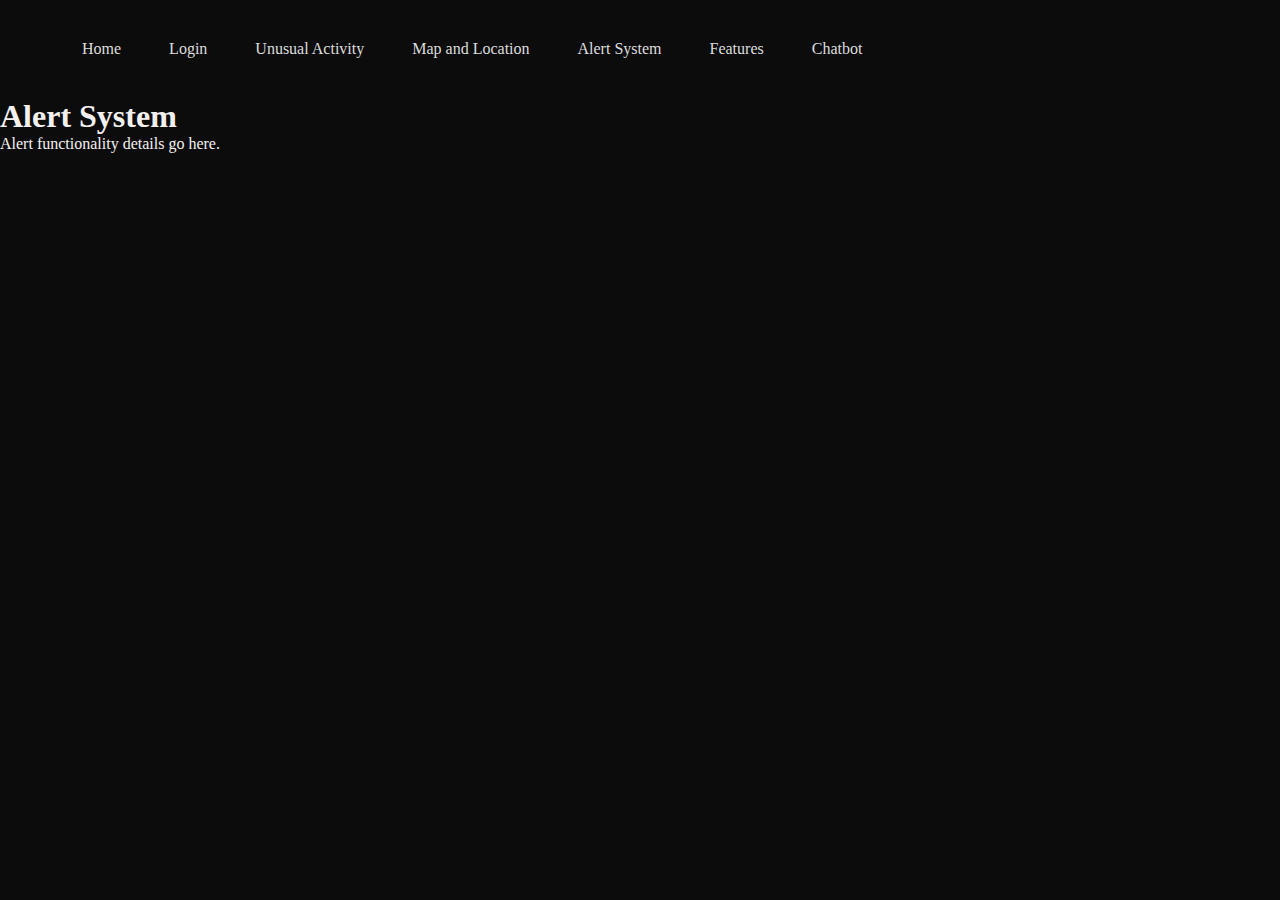
==== Alert.html @ c615fe7a "added clint side" ====
<!DOCTYPE html>
<html lang="en">
  <head>
    <meta charset="UTF-8" />
    <meta name="viewport" content="width=device-width, initial-scale=1.0" />
    <title>Alert System - Nirxir</title>
    <link rel="stylesheet" href="style.css" />
  </head>
  <body>
    <nav>
      <ul>
        <li><a href="index.html">Home</a></li>
        <li><a href="login.html">Login</a></li>
        
        <li><a href="unusual_activity.html">Unusual Activity</a></li>
        <li><a href="map.html">Map and Location</a></li>
        
        <li><a href="details.html">Alert System </a></li>
        <li><a href="features.html">Features</a></li>
        <li><a href="https://chatbot-becodewala.netlify.app/">Chatbot</a></li>
      </ul>
    </nav>

    <section class="alert-content">
      <h1>Alert System</h1>
      <p>Alert functionality details go here.</p>
    </section>

    <script src="script.js"></script>
  </body>
</html>
---- style.css ----
* {
  margin: 0;
  padding: 0;
  box-sizing: border-box;
  font-family: gilroy;
}
nav li {
  display: inline-block;
  list-style-type: none;
  margin: 0 10px;
}

nav li a {
  text-decoration: none;
  color: #ddd; /* Initial text color */
  font-size: 16px;
  padding: 8px 12px;
  transition: color 0.3s, background-color 0.3s;
}

nav li a:hover {
  color: #fff; /* Text color when hovered */
  background-color: #555; /* Background when hovered */
  border-radius: 5px;
}

nav li a:active,
nav li a.selected {
  color: #fff; /* Text color when clicked/selected */
  background-color: #333; /* Background color when clicked/selected */
  border-radius: 5px;
}

/* Optional: Add this JavaScript to make the selected item retain the selected class */

html,
body {
  height: 100%;
  width: 100%;
  background-color: #0c0c0c;
  color: #f4f0f0;
}

.section1 {
  height: 120%;
  width: 100%;
  position: relative;
  /* margin-bottom: 80px; */
  /* background-color: red; */
}

nav {
  display: flex;
  align-items: center;
  justify-content: space-between;
  padding: 40px 60px;
}

.part2 {
  display: flex;
  align-items: center;
  justify-content: center;
  gap: 40px;
}

nav h1 {
  font-size: 32px;
}

nav h1 i {
  display: inline-block;
  font-size: 30px;
  rotate: 45deg;
}

.part2 h4 {
  font-size: 20px;
  font-weight: 500;
}

.part2 button {
  padding: 10px 25px;
  font-size: 20px;
  font-weight: 600;
  border-radius: 5px;
  border: 1px solid #fff;
}

.part2 button:hover {
  background-color: rgb(173, 108, 108);
  color: #fff;
  border-radius: 10px;
  transition-duration: 1s;
  font-size: 17px;
  padding: 15px 50px;
  border: none;
}

.center {
  padding: 55px;
  /* background-color: red; */
  height: 80%;
  width: 100%;
  display: flex;
}

.center-part1 {
  /* background-color: blue; */
  height: 100%;
  width: 45%;
}

.center-part1 h1 {
  line-height: 1.2;
  font-size: 60px;
  font-family: monospace;
  margin-top: 60px;
}

.center-part1 p {
  font-size: 20px;
  width: 95%;
  margin-top: 40px;
}

.center-part1 button {
  background-color: rgb(184, 160, 160);
  color: #fff;
  border-radius: 10px;
  font-size: 15px;
  padding: 15px 50px;
  margin-top: 40px;
  border: none;
}
.center-part1 button:hover {
  background-color: rgb(173, 108, 108);
  color: #fff;
  border-radius: 10px;
  transition-duration: 1s;
  font-size: 17px;
  padding: 15px 50px;
  margin-top: 40px;
  border: none;
}

.center-part2 {
  height: 100%;
  width: 55%;
  position: relative;
}

.center-part2 img {
  height: 80%;
  width: 80%;
  position: absolute;
  right: 0;
}

.section1bottom {
  display: flex;
  align-items: center;
  margin-left: 20px;
  margin-right: 20px;
  justify-content: space-between;
  padding: 20px 20px;
}

.section1bottom img {
  height: 60px;
}

.section2 {
  height: 100%;
  width: 100%;
}

.section2 .services {
  /* background-color: red; */
  padding: 40px 50px;
  display: flex;
  align-items: center;
  justify-content: flex-start;
  gap: 50px;
  margin-top: 100px;
}

.services h3 {
  background-color: #a791a8;
  font-weight: 500;
  font-size: 35px;
  padding: 8px 20px;
  margin-left: 40%;
  border-radius: 5px;
  font-family: 'Courier New', Courier, monospace;
}

.services h3:hover {
  background-color: #ef7b7b;
  font-weight: 500;
  font-size: 40px;
  transition-duration: 1s;
  padding: 8px 20px;
  border-radius: 5px;
  font-family: 'Courier New', Courier, monospace;
}

.services p {
  width: 50%;
  font-size: 20px;
}

.container{
  height: 200%;
  width: 100%;
  display: 40px 120px;
  display: flex;
  justify-content: space-evenly;
  flex-wrap: wrap;
  margin-top: 40px;
  gap: 40px;
}

.elem{
  height: 300px;
  margin-bottom: 40px;
  width: 40%;
  padding: 50px;
  border: 2px solid black;
  border-radius: 20px;
  /* background-color: red; */
  box-shadow: 0px 11px 0px black;
  display: flex;
}

.black{
  height: 300px;
  margin-bottom: 40px;
  width: 40%;
  padding: 50px;
  border: 2px solid black;
  border-radius: 20px;
  /* background-color: red; */
  box-shadow: 0px 11px 0px #002c2c;
  display: flex;
}

.elem-part1{
  height: 100%;
  width: 50%;
  display: flex;
  align-items: flex-start;
  justify-content: space-evenly;
  flex-direction: column;
}

.elem-part1 h2{
  font-size: 40px;
  font-family: 'Franklin Gothic Medium', 'Arial Narrow', Arial, sans-serif;
}

.elem-part1 h4{
  font-size: 20px;
  font-family: 'Franklin Gothic Medium', 'Arial Narrow', Arial, sans-serif;
}

.elem-part2{
  height: 100%;
  width: 50%;
}

.elem-part2 img{
  height: 100%;
  width: 100%;
  object-fit: cover; 
  border-radius: 10px;
}

.black{
  background-color: black;
  color: #fff;
}
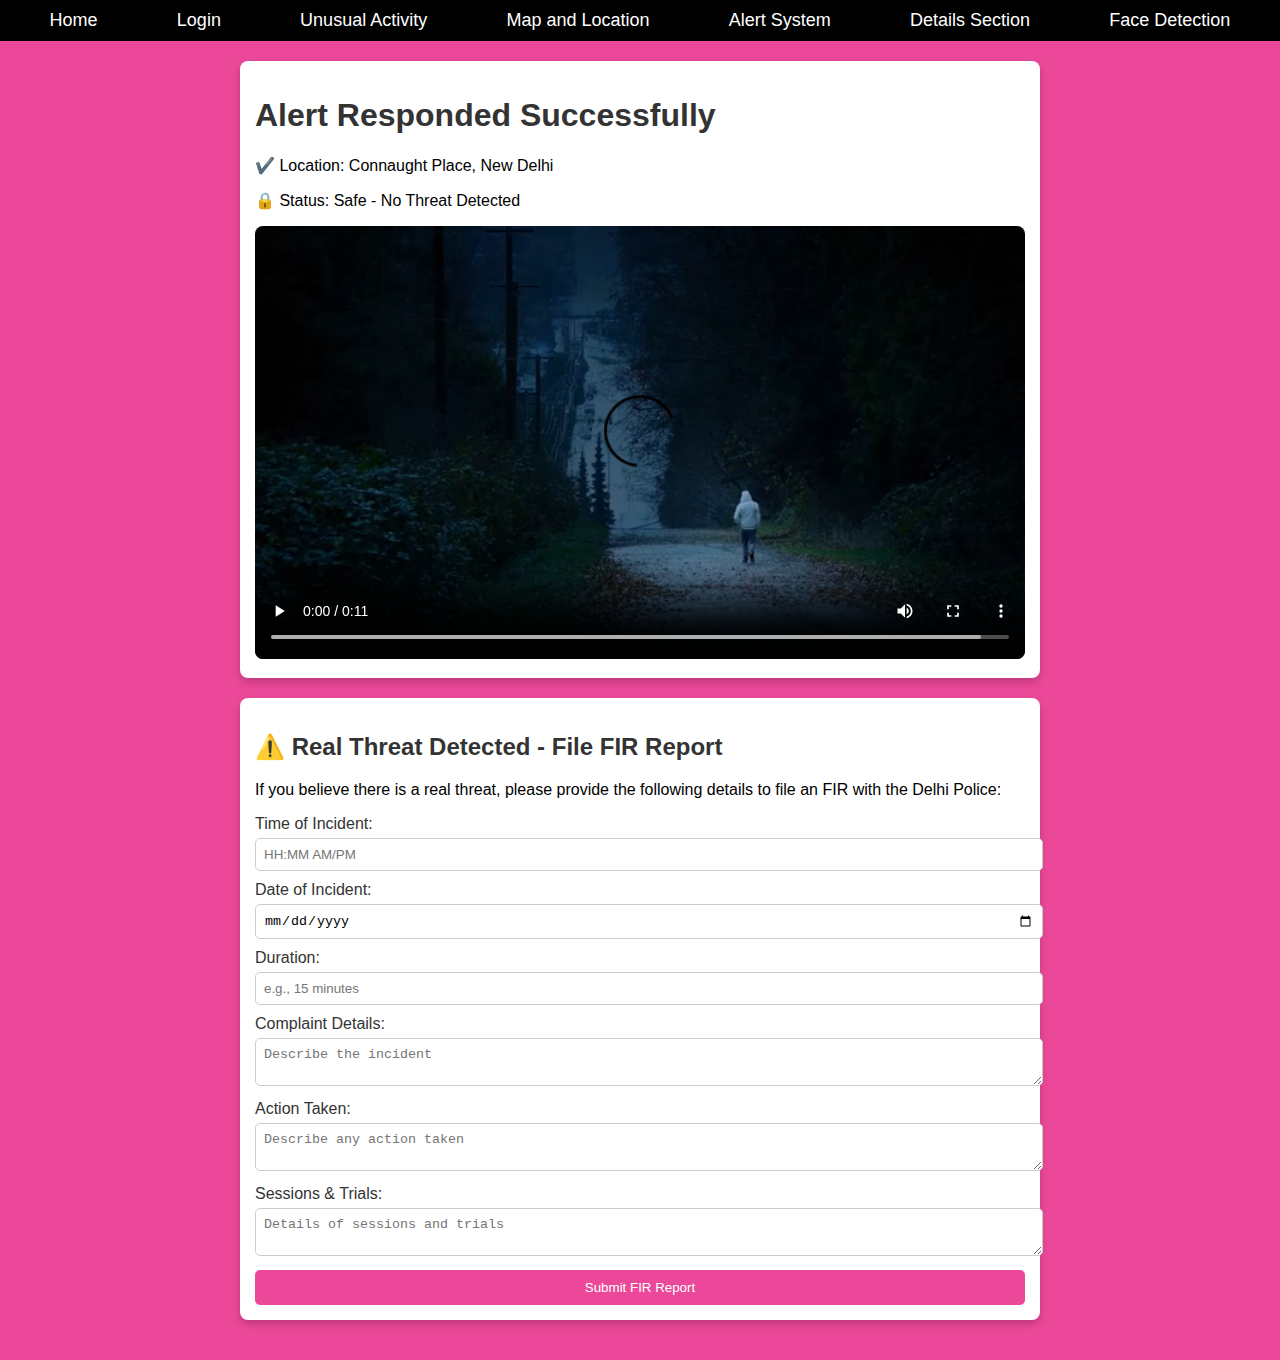
==== commit 419d5acc: "photo added" ====
--- a/Alert.html
+++ b/Alert.html
@@ -3,29 +3,247 @@
   <head>
     <meta charset="UTF-8" />
     <meta name="viewport" content="width=device-width, initial-scale=1.0" />
-    <title>Alert System - Nirxir</title>
-    <link rel="stylesheet" href="style.css" />
+    <title>Alert Details - Nirxir Women's Shield and Safety</title>
+    <style>
+      /* Body styling */
+      body {
+        background-color: #ec4899;
+        font-family: Arial, sans-serif;
+        margin: 0;
+        padding: 0;
+      }
+
+      /* Navbar styling */
+      nav {
+        background-color: #000;
+        padding: 10px;
+        text-align: center;
+      }
+
+      nav ul {
+        list-style-type: none;
+        padding: 0;
+        margin: 0;
+        display: flex;
+        justify-content: space-around;
+      }
+
+      nav ul li {
+        display: inline;
+      }
+
+      nav ul li a {
+        color: #fff;
+        text-decoration: none;
+        font-size: 18px;
+        transition: transform 0.3s, color 0.3s;
+      }
+
+      /* Text zoom and color change on hover */
+      nav ul li a:hover {
+        transform: scale(1.1);
+        color: #ff1493; /* Highlight color */
+      }
+
+      /* Content styling */
+      .content-container {
+        padding: 20px;
+        max-width: 800px;
+        margin: auto;
+      }
+
+      h1,
+      h2 {
+        color: #333;
+      }
+
+      .alert-success,
+      .fir-report {
+        margin-bottom: 20px;
+        padding: 15px;
+        background-color: #fff;
+        border-radius: 8px;
+        box-shadow: 0 4px 8px rgba(0, 0, 0, 0.2);
+      }
+
+      .symbol {
+        font-weight: bold;
+      }
+
+      .video-container {
+        margin-top: 10px;
+      }
+
+      .alert-video {
+        width: 100%;
+        max-width: 100%;
+        border-radius: 8px;
+      }
+
+      /* Form styling */
+      form label {
+        display: block;
+        margin-top: 10px;
+        color: #333;
+      }
+
+      form input,
+      form textarea {
+        width: 100%;
+        padding: 8px;
+        margin-top: 5px;
+        border-radius: 5px;
+        border: 1px solid #ccc;
+      }
+
+      form button {
+        background-color: #ec4899;
+        color: #fff;
+        border: none;
+        padding: 10px;
+        margin-top: 10px;
+        border-radius: 5px;
+        cursor: pointer;
+        width: 100%;
+      }
+
+      form button:hover {
+        background-color: #ff69b4;
+      }
+
+      /* Responsive adjustments */
+      @media (max-width: 600px) {
+        nav ul {
+          flex-direction: column;
+        }
+
+        nav ul li {
+          margin: 5px 0;
+        }
+
+        form button {
+          width: 100%;
+        }
+      }
+    </style>
   </head>
   <body>
     <nav>
       <ul>
-        <li><a href="index.html">Home</a></li>
-        <li><a href="login.html">Login</a></li>
-        
-        <li><a href="unusual_activity.html">Unusual Activity</a></li>
-        <li><a href="map.html">Map and Location</a></li>
-        
-        <li><a href="details.html">Alert System </a></li>
-        <li><a href="features.html">Features</a></li>
-        <li><a href="https://chatbot-becodewala.netlify.app/">Chatbot</a></li>
+        <li>
+          <a style="color: white; text-decoration: none" href="index.html"
+            >Home</a
+          >
+        </li>
+        <li>
+          <a style="color: white; text-decoration: none" href="login.html"
+            >Login</a
+          >
+        </li>
+        <li>
+          <a
+            style="color: white; text-decoration: none"
+            href="unusual_activity.html"
+            >Unusual Activity</a
+          >
+        </li>
+        <li>
+          <a style="color: white; text-decoration: none" href="map.html"
+            >Map and Location</a
+          >
+        </li>
+        <li>
+          <a style="color: white; text-decoration: none" href="Alert.html"
+            >Alert System</a
+          >
+        </li>
+        <li>
+          <a style="color: white; text-decoration: none" href="Detail.html"
+            >Details Section</a
+          >
+        </li>
+        <li>
+          <a
+            style="color: white; text-decoration: none"
+            href="https://moonlit-salmiakki-2978a0.netlify.app/"
+            >Face Detection</a
+          >
+        </li>
       </ul>
     </nav>
 
-    <section class="alert-content">
-      <h1>Alert System</h1>
-      <p>Alert functionality details go here.</p>
-    </section>
-
-    <script src="script.js"></script>
+    <div class="content-container">
+      <!-- Section 1: Alert Responded Successfully -->
+      <section class="alert-success">
+        <h1>Alert Responded Successfully</h1>
+        <p>
+          <span class="symbol">✔️</span> Location: Connaught Place, New Delhi
+        </p>
+        <p><span class="symbol">🔒</span> Status: Safe - No Threat Detected</p>
+        <div class="video-container">
+          <video src="dark.mp4" controls class="alert-video"></video>
+        </div>
+      </section>
+
+      <!-- Section 2: Real Threat - FIR Report -->
+      <section class="fir-report">
+        <h2>⚠️ Real Threat Detected - File FIR Report</h2>
+        <p>
+          If you believe there is a real threat, please provide the following
+          details to file an FIR with the Delhi Police:
+        </p>
+
+        <form id="fir-form">
+          <label for="fir-time">Time of Incident:</label>
+          <input
+            type="text"
+            id="fir-time"
+            name="fir-time"
+            placeholder="HH:MM AM/PM"
+          /><br />
+
+          <label for="fir-date">Date of Incident:</label>
+          <input type="date" id="fir-date" name="fir-date" /><br />
+
+          <label for="fir-duration">Duration:</label>
+          <input
+            type="text"
+            id="fir-duration"
+            name="fir-duration"
+            placeholder="e.g., 15 minutes"
+          /><br />
+
+          <label for="fir-complaint">Complaint Details:</label>
+          <textarea
+            id="fir-complaint"
+            name="fir-complaint"
+            placeholder="Describe the incident"
+          ></textarea
+          ><br />
+
+          <label for="fir-action">Action Taken:</label>
+          <textarea
+            id="fir-action"
+            name="fir-action"
+            placeholder="Describe any action taken"
+          ></textarea
+          ><br />
+
+          <label for="fir-session">Sessions & Trials:</label>
+          <textarea
+            id="fir-session"
+            name="fir-session"
+            placeholder="Details of sessions and trials"
+          ></textarea
+          ><br />
+
+          <button type="submit">Submit FIR Report</button>
+        </form>
+      </section>
+    </div>
+
+    <script>
+      // JavaScript for any additional interactivity can go here
+    </script>
   </body>
 </html>
